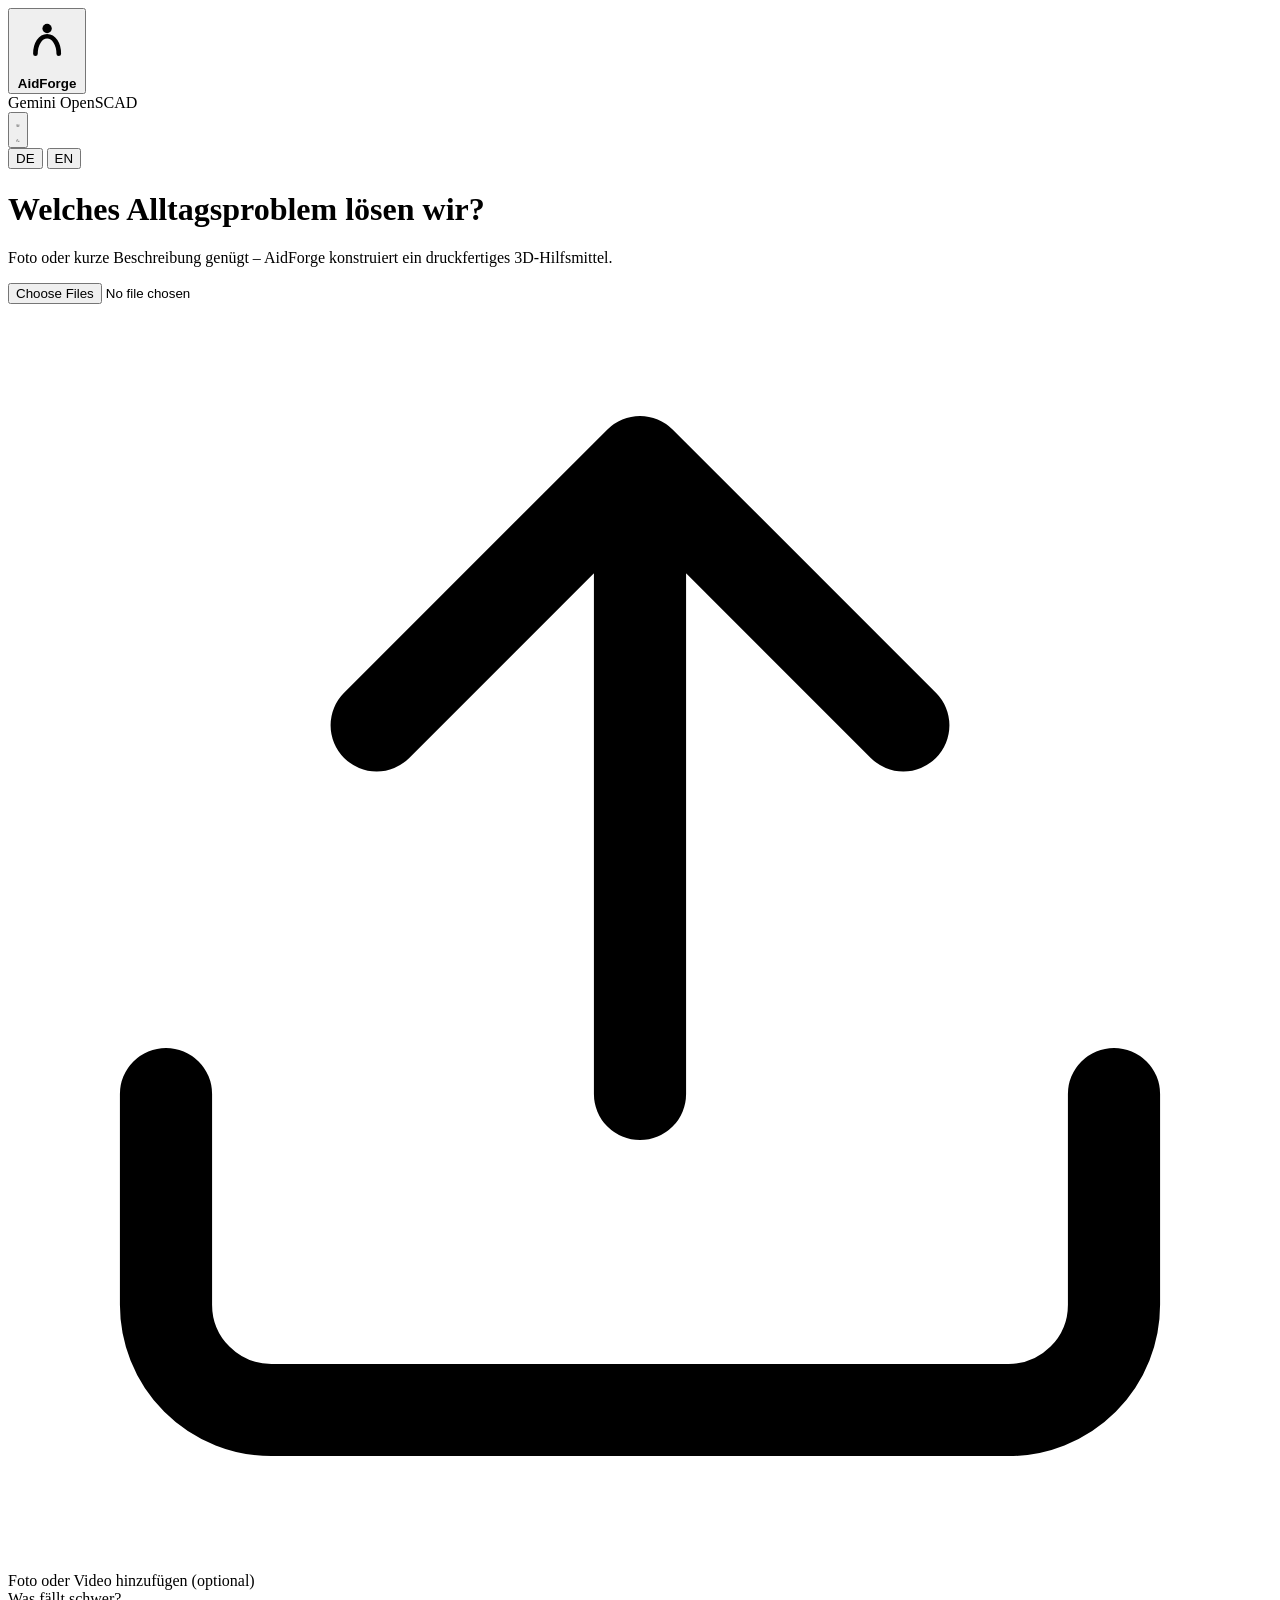
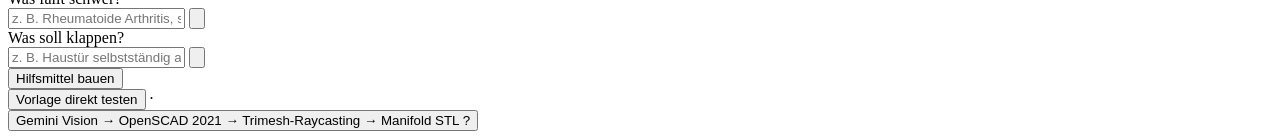
==== web/v2.html @ 7a060c1f "UI v2 as default, real office demo cases (bottle cap, plug), dev server with --reload Co-Authored-By" ====
<!doctype html>
<html lang="de" data-theme="light">
<head>
  <meta charset="utf-8">
  <meta name="viewport" content="width=device-width, initial-scale=1">
  <title>AidForge</title>
  <link rel="preconnect" href="https://fonts.googleapis.com">
  <link rel="preconnect" href="https://fonts.gstatic.com" crossorigin>
  <link href="https://fonts.googleapis.com/css2?family=JetBrains+Mono:wght@400;500&family=Plus+Jakarta+Sans:wght@400;500;600;700&display=swap" rel="stylesheet">
  <link rel="stylesheet" href="/static/v2.css">
  <script type="importmap">
    {
      "imports": {
        "three": "https://cdn.jsdelivr.net/npm/three@0.160.0/build/three.module.js",
        "three/addons/": "https://cdn.jsdelivr.net/npm/three@0.160.0/examples/jsm/"
      }
    }
  </script>
</head>
<body class="mode-start">
  <!-- Minimal Top Bar -->
  <header class="topbar">
    <div class="brand">
      <button type="button" class="brand-btn" id="btn-home" title="Startseite">
        <span class="logo" aria-hidden="true">
          <svg viewBox="0 0 32 32"><path d="M10 22c0-5 2.5-9 6-9s6 4 6 9" fill="none" stroke="currentColor" stroke-width="2.4" stroke-linecap="round"/><circle cx="16" cy="9" r="2.4" fill="currentColor"/></svg>
        </span>
        <strong>AidForge</strong>
      </button>
    </div>

    <div class="topbar-actions">
      <div class="status-pills" id="status-pills" aria-label="Systemstatus">
        <span class="status-pill" id="pill-gemini">Gemini</span>
        <span class="status-pill" id="pill-openscad">OpenSCAD</span>
      </div>
      <button type="button" class="ghost-pill" id="btn-new" hidden data-i18n="newBtn">+ Neu</button>
      <button type="button" class="icon-btn" id="btn-theme" aria-label="Theme wechseln" title="Theme wechseln">
        <svg class="icon-sun" viewBox="0 0 24 24" aria-hidden="true"><circle cx="12" cy="12" r="4" fill="none" stroke="currentColor" stroke-width="1.75"/><path d="M12 2v2m0 16v2M4.93 4.93l1.41 1.41m11.32 11.32 1.41 1.41M2 12h2m16 0h2M4.93 19.07l1.41-1.41m11.32-11.32 1.41-1.41" stroke="currentColor" stroke-width="1.75" stroke-linecap="round"/></svg>
        <svg class="icon-moon" viewBox="0 0 24 24" aria-hidden="true"><path d="M21 12.79A9 9 0 1 1 11.21 3a7 7 0 0 0 9.79 9.79Z" fill="none" stroke="currentColor" stroke-width="1.75" stroke-linejoin="round"/></svg>
      </button>
      <div class="lang" role="group" aria-label="Language">
        <button type="button" data-lang="de" aria-pressed="true">DE</button>
        <button type="button" data-lang="en" aria-pressed="false">EN</button>
      </div>
    </div>
  </header>

  <!-- ==================== 1. START SCREEN (CENTERED COMPOSER) ==================== -->
  <main class="start-screen" id="start-screen">
    <div class="composer">
      <div class="composer-head">
        <h1 data-i18n="heroTitle">Welches Alltagsproblem lösen wir?</h1>
        <p data-i18n="heroSub">Foto oder kurze Beschreibung genügt – AidForge konstruiert ein druckfertiges 3D-Hilfsmittel.</p>
      </div>

      <form id="form" class="composer-form" autocomplete="off">
        <label class="upload-pill" id="drop">
          <input type="file" id="files" accept="image/*,video/*" multiple>
          <svg viewBox="0 0 24 24" aria-hidden="true"><path d="M21 15v4a2 2 0 0 1-2 2H5a2 2 0 0 1-2-2v-4m14-7-5-5-5 5m5-5v12" fill="none" stroke="currentColor" stroke-width="1.75" stroke-linecap="round" stroke-linejoin="round"/></svg>
          <span data-i18n="dropText">Foto oder Video hinzufügen (optional)</span>
        </label>
        <div class="thumbs" id="thumbs" hidden></div>

        <div class="field-group">
          <div class="input-box">
            <label for="impairment" data-i18n="impTitle">Was fällt schwer?</label>
            <div class="input-wrap">
              <input id="impairment" type="text" required data-i18n-ph="impPh" placeholder="z. B. Rheumatoide Arthritis, schwacher Pinzettengriff">
              <button type="button" class="mic" data-target="impairment" aria-pressed="false" title="Spracheingabe">
                <svg viewBox="0 0 24 24" aria-hidden="true"><path d="M12 2a3 3 0 0 0-3 3v7a3 3 0 0 0 6 0V5a3 3 0 0 0-3-3Zm7 10a7 7 0 0 1-14 0m7 7v3" fill="none" stroke="currentColor" stroke-width="1.75" stroke-linecap="round" stroke-linejoin="round"/></svg>
              </button>
            </div>
          </div>

          <div class="input-box">
            <label for="activity" data-i18n="actTitle">Was soll klappen?</label>
            <div class="input-wrap">
              <input id="activity" type="text" required data-i18n-ph="actPh" placeholder="z. B. Haustür selbstständig aufschließen">
              <button type="button" class="mic" data-target="activity" aria-pressed="false" title="Spracheingabe">
                <svg viewBox="0 0 24 24" aria-hidden="true"><path d="M12 2a3 3 0 0 0-3 3v7a3 3 0 0 0 6 0V5a3 3 0 0 0-3-3Zm7 10a7 7 0 0 1-14 0m7 7v3" fill="none" stroke="currentColor" stroke-width="1.75" stroke-linecap="round" stroke-linejoin="round"/></svg>
              </button>
            </div>
          </div>
        </div>

        <div class="presets" id="presets"></div>

        <p class="error" id="form-error" role="alert" hidden></p>

        <button type="submit" class="primary-cta" id="go">
          <span data-i18n="go">Hilfsmittel bauen</span>
        </button>
      </form>

      <div class="start-links">
        <button type="button" class="text-link" id="btn-open-templates" data-i18n="browseTemplates">Vorlage direkt testen</button>
        <span class="dot-sep" aria-hidden="true">·</span>
        <button type="button" class="text-link" id="btn-open-recent" hidden data-i18n="browseRecent">Letzte Ergebnisse</button>
      </div>

      <div class="arch-strip">
        <button type="button" class="arch-toggle" id="btn-arch-info" aria-expanded="false" aria-controls="arch-detail">
          <span class="arch-flow" data-i18n="archFlow">Gemini Vision → OpenSCAD 2021 → Trimesh-Raycasting → Manifold STL</span>
          <span class="arch-q" aria-hidden="true">?</span>
        </button>
        <div class="arch-detail" id="arch-detail" hidden>
          <div data-i18n="archD1">1. Multimodale Analyse &amp; Fotogrammetrie-Skalierung</div>
          <div data-i18n="archD2">2. Parametrische Template-Wahl oder OpenSCAD-Synthese</div>
          <div data-i18n="archD3">3. CGAL-Kompilierung mit automatischem Compile-Self-Repair</div>
          <div data-i18n="archD4">4. Deterministische Mesh-Checks &amp; Multi-View Vision-QA</div>
        </div>
      </div>
    </div>
  </main>

  <!-- ==================== 2. FULLSCREEN 3D STAGE ==================== -->
  <section class="stage" id="stage" hidden>
    <div id="viewer" class="viewer" role="img" aria-label="3D model preview"></div>

    <!-- Live Agentic Pipeline HUD (visible ONLY while generating/refining) -->
    <div class="build-hud" id="progress-pill" hidden aria-live="polite">
      <div class="hud-head">
        <div class="hud-title-wrap">
          <span class="spinner" aria-hidden="true"></span>
          <div>
            <div class="hud-kicker" data-i18n="hudKicker">Agentische CAD-Pipeline</div>
            <div class="hud-title" id="progress-text"></div>
          </div>
        </div>
        <span class="hud-timer mono-dim" id="hud-timer">0.0 s</span>
      </div>
      <p class="hud-context" id="hud-context" hidden></p>
      <ol class="hud-stages" id="progress-steps"></ol>
      <div class="hud-log" id="hud-log" aria-label="Pipeline-Protokoll"></div>
    </div>

    <!-- Top-Left Minimal Info Overlay -->
    <div class="stage-info" id="stage-info" hidden>
      <div class="info-badges">
        <span class="pill-badge" id="approach"></span>
        <button type="button" class="pill-badge ok check-btn" id="check-badge" hidden></button>
      </div>
      <p class="job-context" id="job-context" hidden></p>
      <h2 id="device-name"></h2>
      <p id="one-liner"></p>
      <div class="info-meta">
        <span class="mono-dim" id="dims"></span>
        <button type="button" class="text-link details-trigger" id="btn-details" data-i18n="detailsLink">Details &amp; Code</button>
      </div>
    </div>

    <!-- Top-Right Agentic Loop & Version Switcher -->
    <div class="loop-bar" id="loop-bar" hidden>
      <span class="loop-label" data-i18n="agentLoop">Agentischer Loop</span>
      <div class="version-pills" id="version-pills"></div>
    </div>

    <!-- Floating Bottom Dock Stack (Always-visible Refine Bar + Dock) -->
    <div class="dock-stack" id="dock-stack" hidden>
      <form class="refine-bar" id="refine">
        <input id="feedback" type="text" data-i18n-ph="refinePh" placeholder="Passt noch nicht? z. B. Griff 5 mm dicker …" aria-label="Anpassen per Text">
        <button type="submit" class="primary-sm" data-i18n="refineGo">Ändern</button>
      </form>

      <div class="dock" id="dock">
        <button type="button" class="dock-btn accent" id="btn-anim" hidden aria-pressed="false" aria-label="Benutzung">
          <svg viewBox="0 0 24 24" aria-hidden="true"><polygon points="6 3 20 12 6 21 6 3" fill="none" stroke="currentColor" stroke-width="1.75" stroke-linejoin="round"/></svg>
          <span data-i18n="playAnim">Benutzung</span>
        </button>

        <div class="dock-colors" id="filament-colors" role="group" aria-label="Filament">
          <button type="button" class="swatch active" data-color="#f59e0b" style="--c:#f59e0b" title="Amber" aria-label="Amber"></button>
          <button type="button" class="swatch" data-color="#0d9488" style="--c:#0d9488" title="Teal" aria-label="Teal"></button>
          <button type="button" class="swatch" data-color="#f43f5e" style="--c:#f43f5e" title="Coral" aria-label="Coral"></button>
          <button type="button" class="swatch" data-color="#64748b" style="--c:#64748b" title="Slate" aria-label="Slate"></button>
        </div>

        <span class="dock-sep" aria-hidden="true"></span>

        <button type="button" class="dock-btn" id="btn-tweak" aria-expanded="false" aria-controls="sheet-tweak" aria-label="Anpassen">
          <svg viewBox="0 0 24 24" aria-hidden="true"><path d="M4 21v-7m0-4V3m8 18v-9m0-4V3m8 18v-5m0-4V3M2 14h4m4-6h4m4 8h4" fill="none" stroke="currentColor" stroke-width="1.75" stroke-linecap="round"/></svg>
          <span data-i18n="tweakBtn">Anpassen</span>
        </button>

        <button type="button" class="dock-btn mobile-only" id="btn-refine-toggle" aria-expanded="false" aria-controls="refine" aria-label="Text-Änderung">
          <svg viewBox="0 0 24 24" aria-hidden="true"><path d="M21 15a2 2 0 0 1-2 2H7l-4 4V5a2 2 0 0 1 2-2h14a2 2 0 0 1 2 2z" fill="none" stroke="currentColor" stroke-width="1.75" stroke-linejoin="round"/></svg>
          <span data-i18n="refineShort">Text</span>
        </button>

        <button type="button" class="dock-btn" id="btn-preview" aria-expanded="false" aria-controls="sheet-preview" aria-label="Foto-Vorschau">
          <svg viewBox="0 0 24 24" aria-hidden="true"><rect x="3" y="3" width="18" height="18" rx="2" fill="none" stroke="currentColor" stroke-width="1.75"/><circle cx="9" cy="9" r="2" fill="none" stroke="currentColor" stroke-width="1.75"/><path d="m21 15-3.086-3.086a2 2 0 0 0-2.828 0L6 21" fill="none" stroke="currentColor" stroke-width="1.75" stroke-linecap="round"/></svg>
          <span data-i18n="previewBtn">Foto-Vorschau</span>
        </button>

        <button type="button" class="dock-icon" id="btn-rotate" aria-pressed="false" title="Drehen" aria-label="Drehen">
          <svg viewBox="0 0 24 24" aria-hidden="true"><path d="M21 12a9 9 0 1 1-9-9c2.52 0 4.93 1 6.74 2.74L21 8m0-5v5h-5" fill="none" stroke="currentColor" stroke-width="1.75" stroke-linecap="round" stroke-linejoin="round"/></svg>
          <span class="dock-lbl" data-i18n="rotateShort">Drehen</span>
        </button>

        <a class="dock-primary" id="dl-stl" download aria-label="STL herunterladen">
          <svg viewBox="0 0 24 24" aria-hidden="true"><path d="M21 15v4a2 2 0 0 1-2 2H5a2 2 0 0 1-2-2v-4m4-5 5 5 5-5m-5 5V3" fill="none" stroke="currentColor" stroke-width="1.75" stroke-linecap="round" stroke-linejoin="round"/></svg>
          <span data-i18n="dlStl">STL</span>
        </a>
      </div>
    </div>

    <!-- Right-Docked Tweak Panel (Desktop) / Bottom Sheet (Mobile) -->
    <div class="popover side-panel" id="sheet-tweak" hidden role="dialog" aria-label="Anpassen">
      <div class="pop-head">
        <strong data-i18n="tweakTitle">Maße &amp; Form anpassen</strong>
        <button type="button" class="close-x" data-close="sheet-tweak" aria-label="Schließen">✕</button>
      </div>
      <div class="pop-body">
        <div id="params"></div>
        <div class="pop-actions">
          <button type="button" class="primary-sm" id="rebuild" data-i18n="rebuild">Neu bauen</button>
          <span class="muted small-txt" id="rebuild-status"></span>
        </div>
      </div>
    </div>

    <!-- Floating Popover: Real-Life Preview (Storyboard / Frames) -->
    <div class="popover wide" id="sheet-preview" hidden role="dialog" aria-label="Vorschau">
      <div class="pop-head">
        <strong data-i18n="previewTitle">So sieht es im Alltag aus</strong>
        <button type="button" class="close-x" data-close="sheet-preview" aria-label="Schließen">✕</button>
      </div>
      <div class="pop-body">
        <div class="vis-bar">
          <button type="button" class="primary-sm" id="vis-story" hidden data-i18n="visStory">Fotostrecke erzeugen</button>
          <button type="button" class="ghost-sm" id="vis-frames" data-i18n="visFrames">Vorher / Nachher</button>
          <button type="button" class="text-link" id="vis-video" data-i18n="visVideoExp">Video (experimentell)</button>
        </div>
        <p class="muted small-txt" id="vis-status"></p>
        <div class="story-grid" id="vis-story-out"></div>
        <div class="frames-grid" id="vis-frames-out"></div>
        <video id="vis-player" controls loop muted playsinline hidden></video>
      </div>
    </div>
  </section>

  <!-- ==================== MODALS (Templates, Recent, Details & Code, Lightbox) ==================== -->
  <div class="modal-backdrop" id="modal-backdrop" hidden>
    <div class="modal" id="modal-templates" hidden role="dialog" aria-modal="true">
      <div class="pop-head">
        <strong data-i18n="templatesTitle">Vorlage direkt testen</strong>
        <button type="button" class="close-x" data-close-modal aria-label="Schließen">✕</button>
      </div>
      <div class="modal-list" id="lib-list"></div>
    </div>

    <div class="modal" id="modal-recent" hidden role="dialog" aria-modal="true">
      <div class="pop-head">
        <strong data-i18n="recentTitle">Letzte Ergebnisse</strong>
        <button type="button" class="close-x" data-close-modal aria-label="Schließen">✕</button>
      </div>
      <div class="modal-list" id="recent-list"></div>
    </div>

    <div class="modal wide" id="modal-details" hidden role="dialog" aria-modal="true">
      <div class="pop-head">
        <strong data-i18n="detailsTitle">Analyse, Druck &amp; OpenSCAD</strong>
        <button type="button" class="close-x" data-close-modal aria-label="Schließen">✕</button>
      </div>
      <div class="modal-scroll" id="details-body"></div>
      <div class="modal-foot">
        <a class="ghost-sm" id="dl-scad" download>.scad</a>
        <button type="button" class="ghost-sm" id="copy-code" data-i18n="copy">Code kopieren</button>
      </div>
    </div>
  </div>

  <!-- Lightbox for Storyboard -->
  <div class="lightbox" id="lightbox" hidden role="dialog" aria-modal="true">
    <button type="button" class="lb-btn lb-close" id="lb-close" aria-label="Schließen">✕</button>
    <button type="button" class="lb-btn lb-prev" id="lb-prev" aria-label="Zurück">‹</button>
    <figure class="lb-fig">
      <img id="lb-img" src="" alt="">
      <figcaption id="lb-cap"></figcaption>
    </figure>
    <button type="button" class="lb-btn lb-next" id="lb-next" aria-label="Weiter">›</button>
  </div>

  <script type="module" src="/static/v2.js"></script>
</body>
</html>
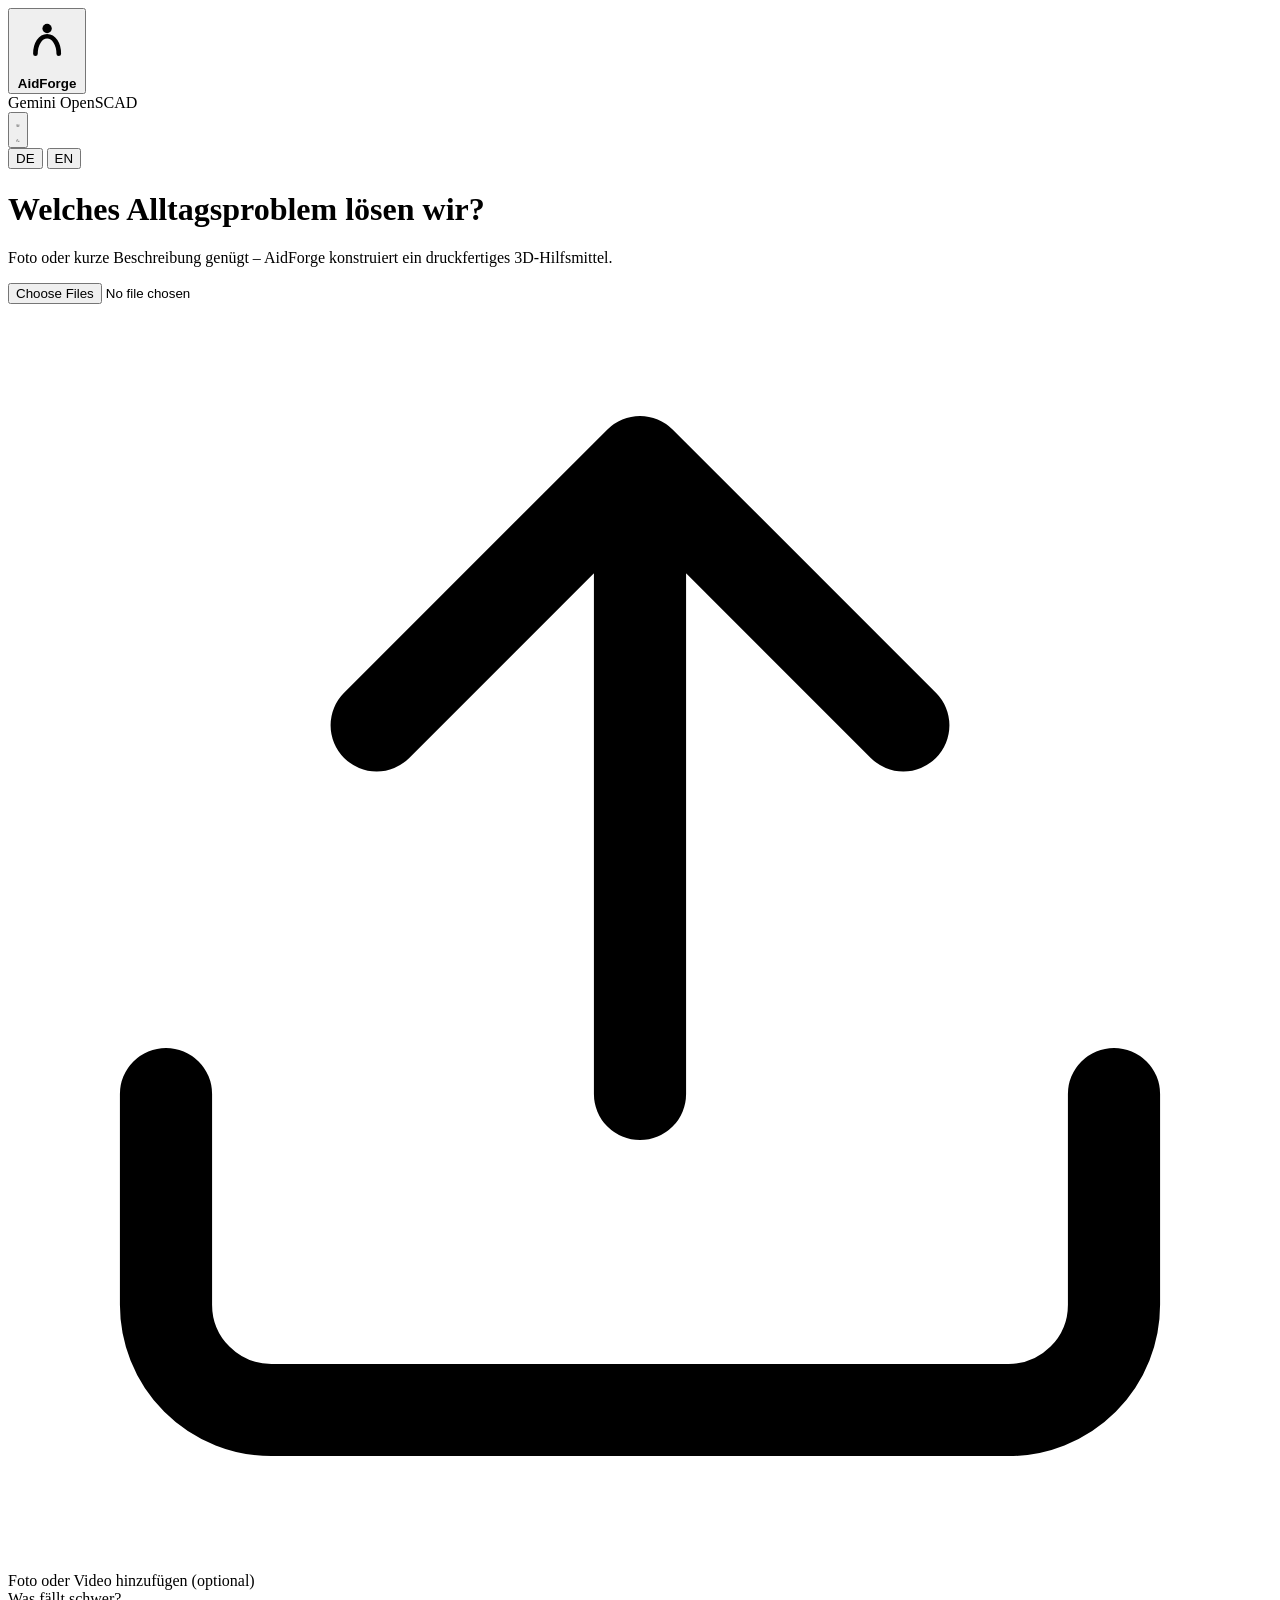
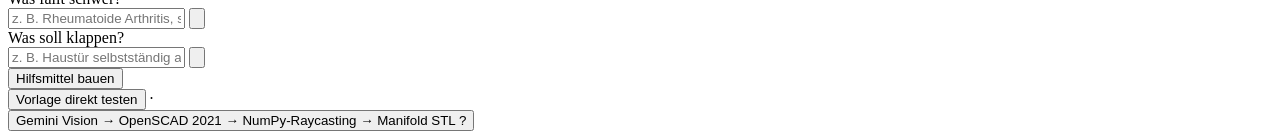
==== commit aa506d0f: "UI v2: show AI analysis, fix version pills, correct raycasting label - v2 details: persona story, ev" ====
--- a/web/v2.html
+++ b/web/v2.html
@@ -101,7 +101,7 @@
 
       <div class="arch-strip">
         <button type="button" class="arch-toggle" id="btn-arch-info" aria-expanded="false" aria-controls="arch-detail">
-          <span class="arch-flow" data-i18n="archFlow">Gemini Vision → OpenSCAD 2021 → Trimesh-Raycasting → Manifold STL</span>
+          <span class="arch-flow" data-i18n="archFlow">Gemini Vision → OpenSCAD 2021 → NumPy-Raycasting → Manifold STL</span>
           <span class="arch-q" aria-hidden="true">?</span>
         </button>
         <div class="arch-detail" id="arch-detail" hidden>
